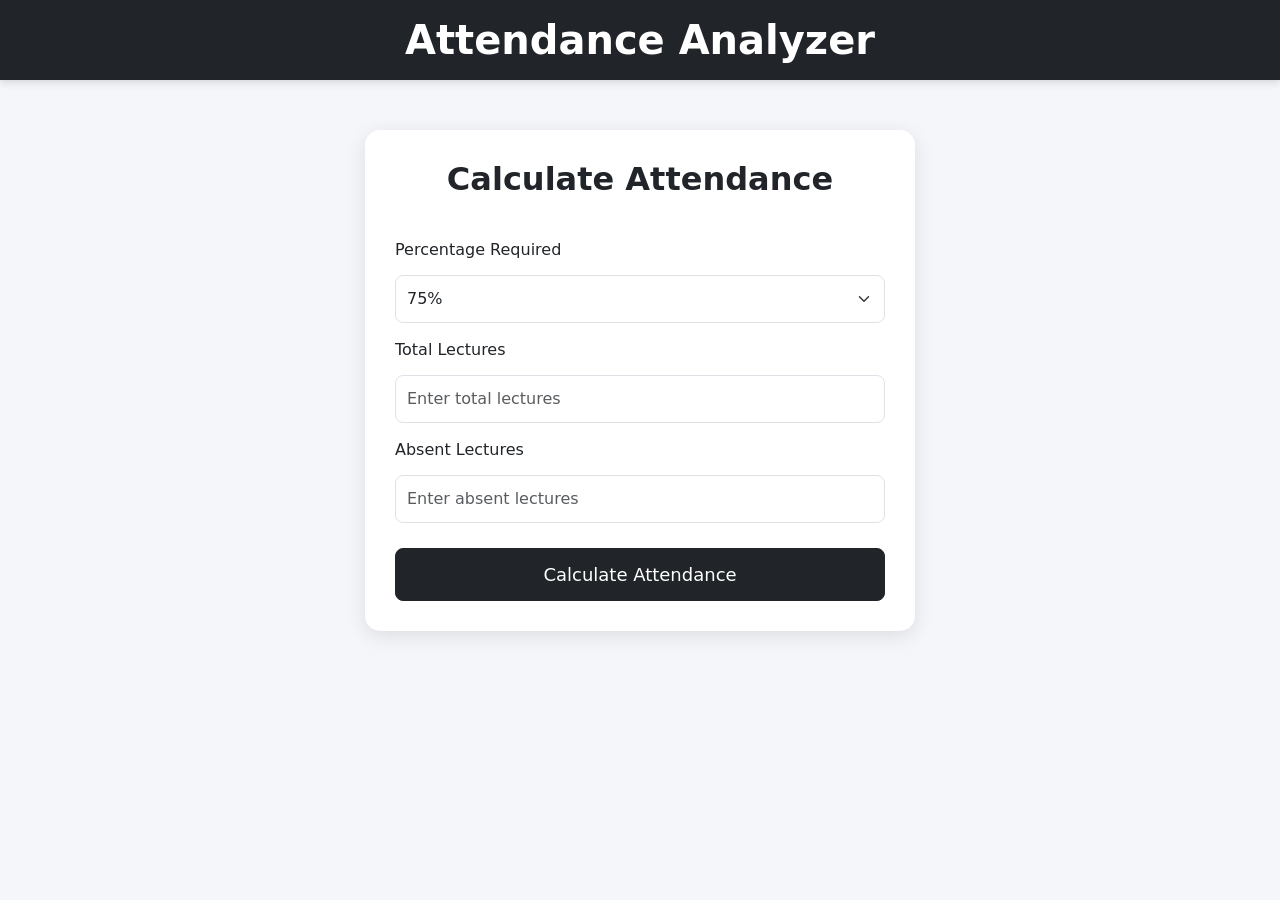
==== Updatedcal.html @ d2072396 "Simple Attendace Calculator ready" ====
<!DOCTYPE html>
<html lang="en">

<head>
    <meta charset="UTF-8">
    <meta name="viewport" content="width=device-width, initial-scale=1.0">

    <title>Attendance Analyzer</title>

    
    <link href="https://cdn.jsdelivr.net/npm/bootstrap@5.3.8/dist/css/bootstrap.min.css"
        rel="stylesheet"
        integrity="sha384-sRIl4kxILFvY47J16cr9ZwB07vP4J8+LH7qKQnuqkuIAvNWLzeN8tE5YBujZqJLB"
        crossorigin="anonymous">

    <link rel="stylesheet" href="styleindex.css">

    <style>

       
    </style>
</head>


<body>




    <header class="bg-dark text-white p-3">

        <h1 class="text-center mb-0">
            Attendance Analyzer
        </h1>

    </header>



 

    <div class="container">

        <div class="calculator-card">

            <h2>
                Calculate Attendance
            </h2>


            
            <form id="attendanceForm">


             
                <label for="required" class="form-label">
                    Percentage Required
                </label>

                <select id="required" class="form-select">

                    <option value="75">75%</option>
                    <option value="80">80%</option>
                    <option value="85">85%</option>
                    <option value="90">90%</option>

                </select>




                <label for="totlectures" class="form-label">
                    Total Lectures
                </label>

                <input
                    type="number"
                    id="totlectures"
                    class="form-control"
                    placeholder="Enter total lectures"
                    min="1"
                >



                <label for="absent" class="form-label">
                    Absent Lectures
                </label>

                <input
                    type="number"
                    id="absent"
                    class="form-control"
                    placeholder="Enter absent lectures"
                    min="0"
                >


                <button
                    type="submit"
                    class="btn btn-dark calculate-btn">

                    Calculate Attendance

                </button>

            </form>




            <div id="result">



                <div class="row g-3">


                    <div class="col-6">
                        <div class="result-card">
                            <h6>
                                Current Attendance
                            </h6>
                            <h3 id="currentPercentage">
                                0%
                            </h3>
                        </div>
                    </div>





                    <div class="col-6">
                        <div class="result-card">
                            <h6>
                                Required
                            </h6>

                            <h3 id="requiredPercentage">
                                75%
                            </h3>
                        </div>
                    </div>



                    <!-- Attended -->

                    <div class="col-6">
                        <div class="result-card">
                            <h6>
                                Attended
                            </h6>

                            <h3 id="attendedLectures">
                                0
                            </h3>
                        </div>
                    </div>




                    <div class="col-6">
                        <div class="result-card">
                            <h6>
                                Absent
                            </h6>

                            <h3 id="absentLectures">
                                0
                            </h3>
                        </div>
                    </div>
                </div>



                <!-- PROGRESS BAR -->

                <div class="progress-container">
                    <div class="d-flex justify-content-between mb-2">
                        <span>
                            Attendance Progress
                        </span>

                        <strong id="progressText">
                            0%
                        </strong>
                    </div>


                    <div class="progress">
                        <div
                            id="progressBar"
                            class="progress-bar bg-dark"
                            role="progressbar"
                            style="width: 0%">

                        </div>
                    </div>
                </div>



                <div id="status" class="status">

                </div>


            </div>
        </div>
    </div>



  

    <script src="https://cdn.jsdelivr.net/npm/bootstrap@5.3.8/dist/js/bootstrap.bundle.min.js"
        integrity="sha384-FKyoEForCGlyvwx9Hj09JcYn3nv7wiPVlz7YYwJrWVcXK/BmnVDxM+D2scQbITxI"
        crossorigin="anonymous">
    </script>





    <script>

        const form = document.getElementById("attendanceForm");


        form.addEventListener("submit", function(event) {

            event.preventDefault();


            // Get values

            const required =
                Number(document.getElementById("required").value);

            const total =
                Number(document.getElementById("totlectures").value);

            const absent =
                Number(document.getElementById("absent").value);


            // Validation

            if (total <= 0) {

                alert("Please enter total lectures.");

                return;

            }


            if (absent < 0 || absent > total) {

                alert("Absent lectures cannot be greater than total lectures.");

                return;

            }


            // Calculate attended

            const attended = total - absent;


            // Calculate percentage

            const percentage =
                (attended / total) * 100;


            // Show result

            document.getElementById("result").style.display = "block";


            // Update cards

            document.getElementById("currentPercentage").innerText =
                percentage.toFixed(2) + "%";


            document.getElementById("requiredPercentage").innerText =
                required + "%";


            document.getElementById("attendedLectures").innerText =
                attended;


            document.getElementById("absentLectures").innerText =
                absent;


            // Progress bar

            const progressBar =
                document.getElementById("progressBar");

            const progressText =
                document.getElementById("progressText");


            // not let progress bar go above 100%

            const progressWidth =
                Math.min(percentage, 100);


            progressBar.style.width =
                progressWidth + "%";


            progressText.innerText =
                percentage.toFixed(2) + "%";



            // STATUS

            const status =
                document.getElementById("status");



            // enough attendance

            if (percentage >= required) {


                // lectures that can be missed

                let canMiss = 0;


                while (
                    (attended / (total + canMiss + 1)) * 100
                    >= required
                ) {

                    canMiss++;

                }


                status.className =
                    "status alert alert-success";


                status.innerHTML = `

                    <h5>
                        ✓ Attendance is safe
                    </h5>

                    <p class="mb-0">

                        You can miss

                        <strong>
                            ${canMiss}
                        </strong>

                        more lecture(s) and still maintain

                        <strong>
                            ${required}%
                        </strong>

                        attendance.

                    </p>

                `;

            }



            // Attendance below required

            else {


                // Calculate lectures required

                let needToAttend = 0;


                while (
                    ((attended + needToAttend) /
                    (total + needToAttend)) * 100
                    < required
                ) {

                    needToAttend++;

                }


                status.className =
                    "status alert alert-danger";


                status.innerHTML = `

                    <h5>
                        ⚠ Attendance is below ${required}%
                    </h5>

                    <p class="mb-0">

                        You need to attend

                        <strong>
                            ${needToAttend}
                        </strong>

                        consecutive lecture(s)

                        to reach

                        <strong>
                            ${required}%
                        </strong>.

                    </p>

                `;

            }

        });

    </script>

</body>

</html>
---- styleindex.css ----
body {
            background-color: #f4f6f9;
            min-height: 100vh;
        }

        /* Header */

        header {
            box-shadow: 0 2px 8px rgba(0, 0, 0, 0.15);
        }

        header h1 {
            font-weight: 600;
        }


        /* Calculator */

        .calculator-card {
            max-width: 550px;
            margin: 50px auto;
            background: white;
            padding: 30px;
            border-radius: 15px;
            box-shadow: 0 5px 20px rgba(0, 0, 0, 0.1);
        }

        .calculator-card h2 {
            text-align: center;
            margin-bottom: 25px;
            font-weight: 600;
        }


        /* Form */

        .form-label {
            font-weight: 500;
            margin-top: 15px;
        }

        .form-control,
        .form-select {
            margin-top: 5px;
            padding: 11px;
            border-radius: 8px;
        }


        /* Button */

        .calculate-btn {
            width: 100%;
            margin-top: 25px;
            padding: 12px;
            font-size: 18px;
            font-weight: 500;
            border-radius: 8px;
        }


        /* Result */

        #result {
            margin-top: 30px;
            display: none;
        }


        /* Result Cards */

        .result-card {
            padding: 18px;
            border-radius: 12px;
            text-align: center;
            background-color: #f8f9fa;
            border: 1px solid #dee2e6;
            height: 100%;
        }

        .result-card h6 {
            color: #6c757d;
            margin-bottom: 8px;
        }

        .result-card h3 {
            font-weight: 700;
            margin: 0;
        }


        /* Progress */

        .progress-container {
            margin-top: 25px;
        }

        .progress {
            height: 25px;
            border-radius: 20px;
        }

        .progress-bar {
            font-weight: 600;
        }


        /* Status */

        .status {
            margin-top: 20px;
            padding: 15px;
            border-radius: 10px;
            text-align: center;
            font-weight: 500;
        }
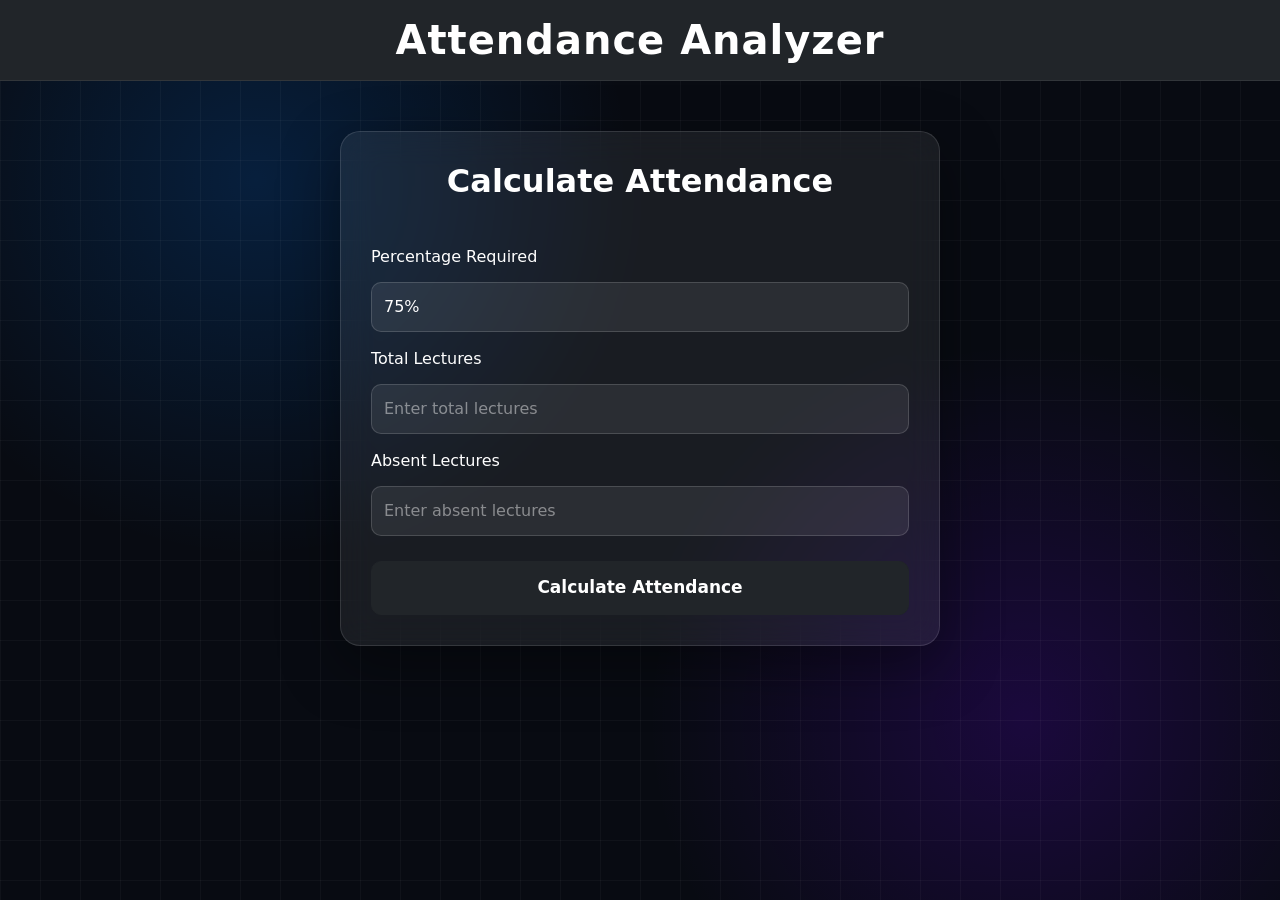
==== commit 4a31c78f: "Made th UI better" ====
--- a/Updatedcal.html
+++ b/Updatedcal.html
@@ -1,4 +1,3 @@
-
 <!DOCTYPE html>
 <html lang="en">
 
@@ -209,6 +208,71 @@
 
                 </div>
 
+                <!-- WHAT IF CALCULATOR -->
+
+<div class="what-if">
+
+    <h4>🔮 What If?</h4>
+
+    <p>
+        See what your attendance will become if you attend or miss
+        future lectures.
+    </p>
+
+    <div class="row g-3">
+
+        <div class="col-6">
+
+            <label class="form-label">
+                Future Attended
+            </label>
+
+            <input
+                type="number"
+                id="futureAttended"
+                class="form-control"
+                placeholder="0"
+                min="0"
+            >
+
+        </div>
+
+        <div class="col-6">
+
+            <label class="form-label">
+                Future Absent
+            </label>
+
+            <input
+                type="number"
+                id="futureAbsent"
+                class="form-control"
+                placeholder="0"
+                min="0"
+            >
+
+        </div>
+
+    </div>
+
+    <button
+        type="button"
+        id="whatIfBtn"
+        class="btn btn-outline-light w-100 mt-3">
+
+        Calculate What If
+
+    </button>
+
+
+    <div
+        id="whatIfResult"
+        class="what-if-result">
+
+    </div>
+
+</div>
+
 
             </div>
         </div>
@@ -445,6 +509,162 @@
 
     </script>
 
+    <script>
+
+    const whatIfBtn = document.getElementById("whatIfBtn");
+
+    whatIfBtn.addEventListener("click", function () {
+
+        const total =
+            Number(document.getElementById("totlectures").value);
+
+        const absent =
+            Number(document.getElementById("absent").value);
+
+        const futureAttended =
+            Number(document.getElementById("futureAttended").value);
+
+        const futureAbsent =
+            Number(document.getElementById("futureAbsent").value);
+
+        const required =
+            Number(document.getElementById("required").value);
+
+        const whatIfResult =
+            document.getElementById("whatIfResult");
+
+
+        /* Validation */
+
+        if (total <= 0) {
+
+            whatIfResult.style.display = "block";
+
+            whatIfResult.innerHTML =
+                "First calculate your current attendance.";
+
+            return;
+        }
+
+
+        if (futureAttended < 0 || futureAbsent < 0) {
+
+            whatIfResult.style.display = "block";
+
+            whatIfResult.innerHTML =
+                "Please enter valid numbers.";
+
+            return;
+        }
+
+
+        /* Current attendance */
+
+        const currentAttended =
+            total - absent;
+
+
+        /* Future situation */
+
+        const newAttended =
+            currentAttended + futureAttended;
+
+
+        const newTotal =
+            total + futureAttended + futureAbsent;
+
+
+        /* New percentage */
+
+        const newPercentage =
+            (newAttended / newTotal) * 100;
+
+
+        whatIfResult.style.display = "block";
+
+
+        /* Result */
+
+        if (newPercentage >= required) {
+
+            whatIfResult.innerHTML = `
+
+                <h5>
+                    📈 Projected Attendance
+                </h5>
+
+                <h2>
+                    ${newPercentage.toFixed(2)}%
+                </h2>
+
+                <p class="mb-0">
+
+                    After attending
+                    <strong>${futureAttended}</strong>
+                    lecture(s)
+
+                    and missing
+                    <strong>${futureAbsent}</strong>
+                    lecture(s),
+
+                    your attendance will be
+
+                    <strong>${newPercentage.toFixed(2)}%</strong>.
+
+                </p>
+
+                <div class="alert alert-success mt-3 mb-0">
+
+                    ✓ You will remain above
+                    ${required}% attendance.
+
+                </div>
+
+            `;
+
+        } else {
+
+            whatIfResult.innerHTML = `
+
+                <h5>
+                    📉 Projected Attendance
+                </h5>
+
+                <h2>
+                    ${newPercentage.toFixed(2)}%
+                </h2>
+
+                <p class="mb-0">
+
+                    After attending
+                    <strong>${futureAttended}</strong>
+                    lecture(s)
+
+                    and missing
+                    <strong>${futureAbsent}</strong>
+                    lecture(s),
+
+                    your attendance will be
+
+                    <strong>${newPercentage.toFixed(2)}%</strong>.
+
+                </p>
+
+                <div class="alert alert-danger mt-3 mb-0">
+
+                    ⚠ You will fall below
+                    ${required}% attendance.
+
+                </div>
+
+            `;
+
+        }
+
+    });
+
+</script>
+
 </body>
 
-</html>+</html>
--- a/styleindex.css
+++ b/styleindex.css
@@ -1,116 +1,195 @@
- body {
-            background-color: #f4f6f9;
-            min-height: 100vh;
-        }
+* {
+    box-sizing: border-box;
+}
 
-        /* Header */
+body {
+    margin: 0;
+    min-height: 100vh;
+    color: #fff;
+    background:
+        radial-gradient(circle at 20% 20%, rgba(0, 123, 255, 0.18), transparent 30%),
+        radial-gradient(circle at 80% 80%, rgba(111, 0, 255, 0.18), transparent 30%),
+        #080b12;
+    position: relative;
+    overflow-x: hidden;
+}
 
-        header {
-            box-shadow: 0 2px 8px rgba(0, 0, 0, 0.15);
-        }
+body::before {
+    content: "";
+    position: fixed;
+    inset: 0;
+    background-image:
+        linear-gradient(rgba(255, 255, 255, 0.035) 1px, transparent 1px),
+        linear-gradient(90deg, rgba(255, 255, 255, 0.035) 1px, transparent 1px);
+    background-size: 40px 40px;
+    pointer-events: none;
+    z-index: -1;
+}
 
-        header h1 {
-            font-weight: 600;
-        }
+header {
+    background: rgba(8, 11, 18, 0.8) !important;
+    backdrop-filter: blur(12px);
+    border-bottom: 1px solid rgba(255, 255, 255, 0.08);
+}
 
+header h1 {
+    font-weight: 700;
+    letter-spacing: 1px;
+}
 
-        /* Calculator */
+.calculator-card {
+    max-width: 600px;
+    margin: 50px auto;
+    padding: 30px;
+    background: rgba(255, 255, 255, 0.07);
+    border: 1px solid rgba(255, 255, 255, 0.12);
+    border-radius: 20px;
+    backdrop-filter: blur(18px);
+    box-shadow: 0 20px 60px rgba(0, 0, 0, 0.4);
+}
 
-        .calculator-card {
-            max-width: 550px;
-            margin: 50px auto;
-            background: white;
-            padding: 30px;
-            border-radius: 15px;
-            box-shadow: 0 5px 20px rgba(0, 0, 0, 0.1);
-        }
+.calculator-card h2 {
+    text-align: center;
+    font-weight: 700;
+    margin-bottom: 30px;
+}
 
-        .calculator-card h2 {
-            text-align: center;
-            margin-bottom: 25px;
-            font-weight: 600;
-        }
+.form-label {
+    font-weight: 500;
+    margin-top: 15px;
+}
 
+.form-control,
+.form-select {
+    margin-top: 5px;
+    padding: 12px;
+    background: rgba(255, 255, 255, 0.08);
+    color: white;
+    border: 1px solid rgba(255, 255, 255, 0.15);
+    border-radius: 10px;
+}
 
-        /* Form */
+.form-control:focus,
+.form-select:focus {
+    background: rgba(255, 255, 255, 0.1);
+    color: white;
+    border-color: #0d6efd;
+    box-shadow: 0 0 0 3px rgba(13, 110, 253, 0.15);
+}
 
-        .form-label {
-            font-weight: 500;
-            margin-top: 15px;
-        }
+.form-control::placeholder {
+    color: rgba(255, 255, 255, 0.45);
+}
 
-        .form-control,
-        .form-select {
-            margin-top: 5px;
-            padding: 11px;
-            border-radius: 8px;
-        }
+.form-select option {
+    color: black;
+}
 
+.calculate-btn {
+    width: 100%;
+    margin-top: 25px;
+    padding: 13px;
+    font-size: 17px;
+    font-weight: 600;
+    border-radius: 10px;
+}
 
-        /* Button */
+#result {
+    margin-top: 30px;
+    display: none;
+}
 
-        .calculate-btn {
-            width: 100%;
-            margin-top: 25px;
-            padding: 12px;
-            font-size: 18px;
-            font-weight: 500;
-            border-radius: 8px;
-        }
+.result-card {
+    padding: 18px;
+    text-align: center;
+    background: rgba(255, 255, 255, 0.06);
+    border: 1px solid rgba(255, 255, 255, 0.1);
+    border-radius: 12px;
+    height: 100%;
+}
 
+.result-card h6 {
+    color: #adb5bd;
+    font-size: 13px;
+}
 
-        /* Result */
+.result-card h3 {
+    font-weight: 700;
+    margin: 0;
+}
 
-        #result {
-            margin-top: 30px;
-            display: none;
-        }
+.progress-container {
+    margin-top: 25px;
+}
 
+.progress {
+    height: 24px;
+    border-radius: 20px;
+    background: rgba(255, 255, 255, 0.1);
+}
 
-        /* Result Cards */
+.progress-bar {
+    font-weight: 600;
+}
 
-        .result-card {
-            padding: 18px;
-            border-radius: 12px;
-            text-align: center;
-            background-color: #f8f9fa;
-            border: 1px solid #dee2e6;
-            height: 100%;
-        }
+.status {
+    margin-top: 20px;
+    padding: 15px;
+    border-radius: 12px;
+    text-align: center;
+}
 
-        .result-card h6 {
-            color: #6c757d;
-            margin-bottom: 8px;
-        }
+.what-if {
+    margin-top: 30px;
+    padding: 22px;
+    border-radius: 15px;
+    background: rgba(13, 110, 253, 0.08);
+    border: 1px solid rgba(13, 110, 253, 0.2);
+}
 
-        .result-card h3 {
-            font-weight: 700;
-            margin: 0;
-        }
+.what-if h4 {
+    font-weight: 700;
+    margin-bottom: 5px;
+}
 
+.what-if p {
+    color: #adb5bd;
+    font-size: 14px;
+}
 
-        /* Progress */
+.what-if-result {
+    margin-top: 20px;
+    padding: 15px;
+    text-align: center;
+    background: rgba(255, 255, 255, 0.06);
+    border-radius: 10px;
+    display: none;
+}
 
-        .progress-container {
-            margin-top: 25px;
-        }
+@media (max-width: 576px) {
+    header h1 {
+        font-size: 24px;
+    }
 
-        .progress {
-            height: 25px;
-            border-radius: 20px;
-        }
+    .calculator-card {
+        margin: 25px 10px;
+        padding: 20px;
+        border-radius: 16px;
+    }
 
-        .progress-bar {
-            font-weight: 600;
-        }
+    .calculator-card h2 {
+        font-size: 22px;
+    }
 
+    .result-card {
+        padding: 14px 8px;
+    }
 
-        /* Status */
+    .result-card h3 {
+        font-size: 20px;
+    }
 
-        .status {
-            margin-top: 20px;
-            padding: 15px;
-            border-radius: 10px;
-            text-align: center;
-            font-weight: 500;
-        }
+    .what-if {
+        padding: 17px;
+    }
+}
